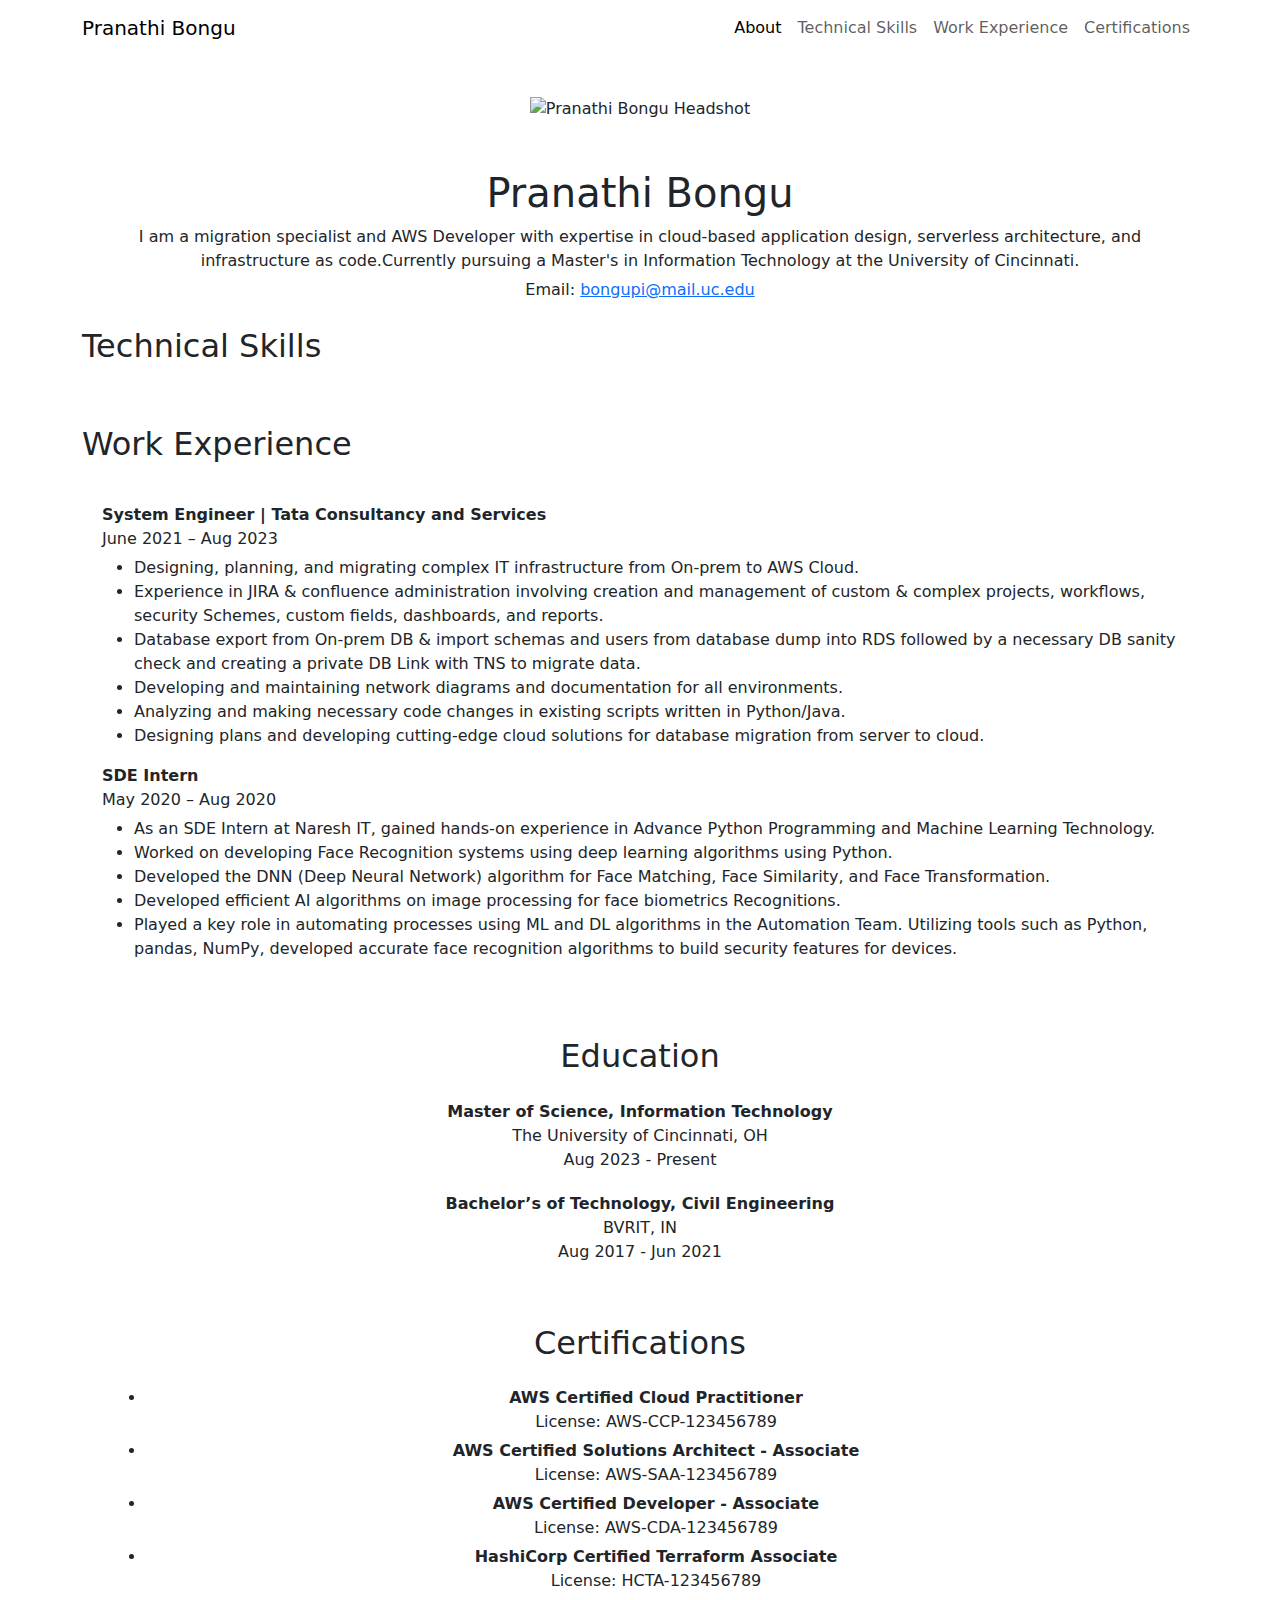
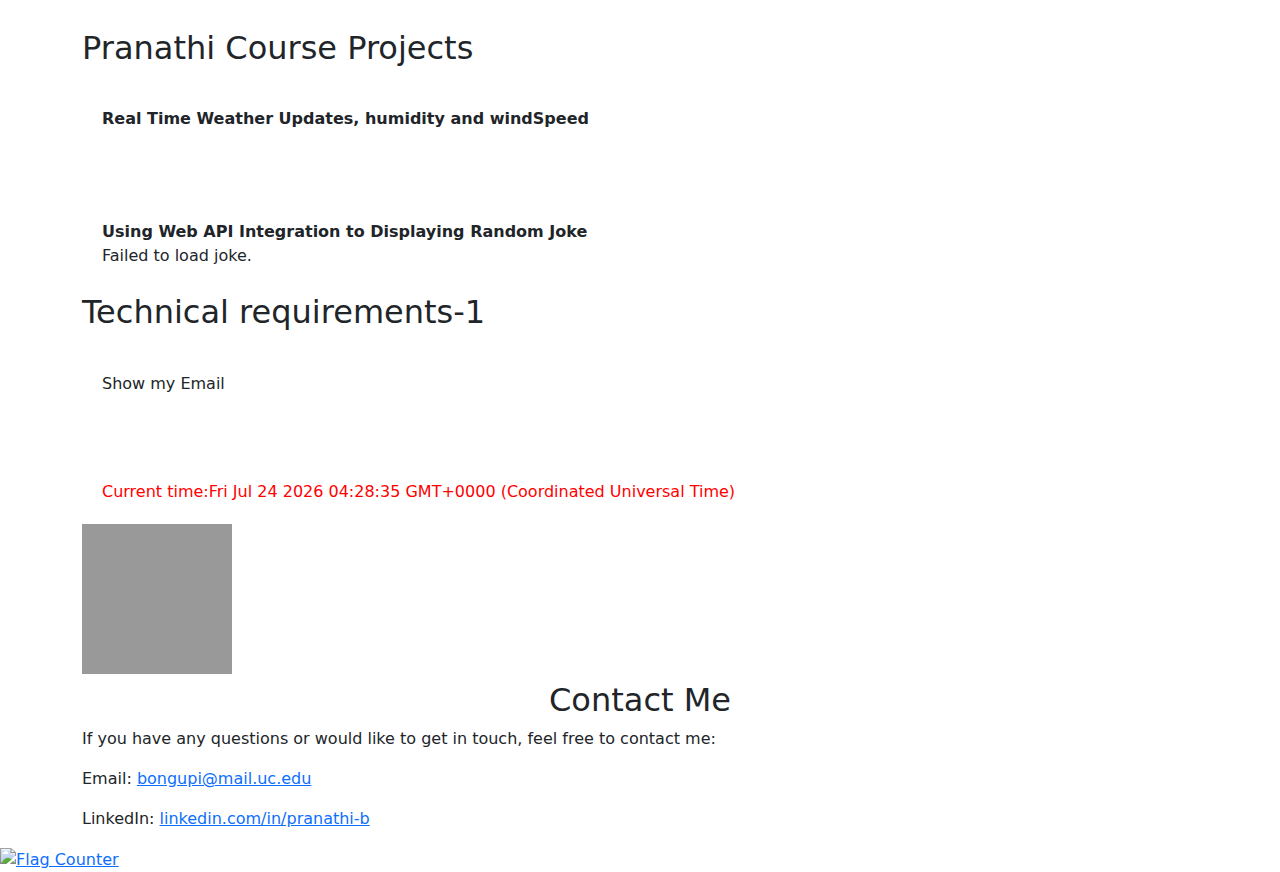
==== index.html @ b78bced4 "Add files via upload" ====
<!DOCTYPE html>
<html lang="en">

<head>
    <meta charset="utf-8">
    <meta http-equiv="X-UA-Compatible" content="IE=edge">
    <title>Pranathi Bongu - Portfolio</title>
    <meta name="description" content="Professional portfolio of Pranathi Bongu, showcasing skills, work experience, and projects.">
    <meta name="viewport" content="width=device-width, initial-scale=1">
    <!-- Bootstrap CSS -->
    <link rel="stylesheet" href="https://stackpath.bootstrapcdn.com/bootstrap/5.1.3/css/bootstrap.min.css">
    <!-- Custom CSS -->
    <link rel="stylesheet" href="./styles/style.css">
    <!-- Font Awesome -->
    <link rel="stylesheet" href="https://cdnjs.cloudflare.com/ajax/libs/font-awesome/5.15.4/css/all.min.css">
    <!-- Google Fonts -->
    <link href="https://fonts.googleapis.com/css2?family=Roboto:wght@400;500;700&display=swap" rel="stylesheet">
    <!-- jQuery -->
    <script src="https://ajax.googleapis.com/ajax/libs/jquery/3.5.1/jquery.min.js"></script>
    <!-- Vue.js -->
    <script src="https://cdn.jsdelivr.net/npm/vue@2.6.14/dist/vue.js"></script>
    <!-- React and ReactDOM -->
    <script src="https://unpkg.com/react@17/umd/react.development.js" crossorigin></script>
    <script src="https://unpkg.com/react-dom@17/umd/react-dom.development.js" crossorigin></script>
    <!-- Babel -->
    <script src="https://unpkg.com/@babel/standalone@7/babel.min.js"></script>
    <!-- Custom JavaScript -->
    <script src="./js/new-main.js" defer></script>
    <!-- Custom Fonts -->

</head>

<body>
        
            <div id="container--main" class="container">
                <nav class="navbar navbar-expand-lg navbar-light">
                <a class="navbar-brand" href="#">Pranathi Bongu</a>
                <button class="navbar-toggler" type="button" data-bs-toggle="collapse" data-bs-target="#navbarNav"
                    aria-controls="navbarNav" aria-expanded="false" aria-label="Toggle navigation">
                    <span class="navbar-toggler-icon"></span>
                </button>
                <div class="collapse navbar-collapse" id="navbarNav">
                    <ul class="navbar-nav ms-auto">
                        <li class="nav-item">
                            <a class="nav-link active" aria-current="page" href="#About">About</a>
                        </li>
                        <li class="nav-item">
                            <a class="nav-link" href="#technical-skills">Technical Skills</a>
                        </li>
                        <li class="nav-item">
                            <a class="nav-link" href="#work-experience">Work Experience</a>
                        </li>
                        <li class="nav-item">
                            <a class="nav-link" href="#certifications">Certifications</a>
                        </li>
                    </ul>
                </div>
            </nav>




        <section id="About" class="section--page text-center">
            <div id="wrapper--hero" class="section--page">
            <div class="container-fluid bg-1 text-center">
                    <img id="profile-pic" src="./images/headshot-2.jpg" alt="Pranathi Bongu Headshot">
                    <div>
                        <h1 class="mt-5">Pranathi Bongu</h1>
                        <p class="bio">I am a migration specialist and AWS Developer with expertise in cloud-based application design, serverless architecture, and infrastructure as code.Currently pursuing a Master's in Information Technology at the University of Cincinnati.</p>
                        <p>Email: <a href="mailto:bongupi@mail.uc.edu">bongupi@mail.uc.edu</a></p>
                    </div>
            </div>
        </div>
        </section>

        <!-- Technical Skills Section -->
        <section id="technical-skills" class="section--page">
            <h2>Technical Skills</h2>
        
            <div id="my-skills-app" class="container-fluid bg-1"></div>
        
            <style>
                .container-fluid.bg-1 {
                    padding: 20px;
                    margin-top: 20px;
                }
        
                .container-fluid.bg-1 p {
                    margin-bottom: 5px;
                }
        
                .container-fluid.bg-1 strong {
                    font-weight: bold;
                }
            </style>
        </section>

        <!-- Work Experience Section -->
        <section id="work-experience" class="section--page">
            <h2>Work Experience</h2>
        
            <div class="container-fluid bg-1">
                <div class="work-entry">
                    <strong>System Engineer | Tata Consultancy and Services</strong>
                    <p>June 2021 – Aug 2023</p>
                    <ul>
                        <li>Designing, planning, and migrating complex IT infrastructure from On-prem to AWS Cloud.</li>
                        <li>Experience in JIRA & confluence administration involving creation and management of custom & complex projects, workflows, security Schemes, custom fields, dashboards, and reports.</li>
                        <li>Database export from On-prem DB & import schemas and users from database dump into RDS followed by a necessary DB sanity check and creating a private DB Link with TNS to migrate data.</li>
                        <li>Developing and maintaining network diagrams and documentation for all environments.</li>
                        <li>Analyzing and making necessary code changes in existing scripts written in Python/Java.</li>
                        <li>Designing plans and developing cutting-edge cloud solutions for database migration from server to cloud.</li>
                    </ul>
                </div>
        
                <div class="line-break"></div>
        
                <div class="work-entry">
                    <strong>SDE Intern</strong>
                    <p>May 2020 – Aug 2020</p>
                    <ul>
                        <li>As an SDE Intern at Naresh IT, gained hands-on experience in Advance Python Programming and Machine Learning Technology.</li>
                        <li>Worked on developing Face Recognition systems using deep learning algorithms using Python.</li>
                        <li>Developed the DNN (Deep Neural Network) algorithm for Face Matching, Face Similarity, and Face Transformation.</li>
                        <li>Developed efficient AI algorithms on image processing for face biometrics Recognitions.</li>
                        <li>Played a key role in automating processes using ML and DL algorithms in the Automation Team. Utilizing tools such as Python, pandas, NumPy, developed accurate face recognition algorithms to build security features for devices.</li>
                    </ul>
                </div>
            </div>
        </section>

        <section id="education" class="section--page">
            <div class="container">
                <div class="container-fluid bg-1 text-center">
                <h2 class="text-center mb-4">Education</h2>
                <div class="education-entry">
                    <strong>Master of Science, Information Technology</strong><br>
                    <span>The University of Cincinnati, OH</span><br>
                    <span>Aug 2023 - Present</span>
                </div>
                <div style="margin-bottom: 20px;"></div> <!-- Adding space between entries -->
                <div class="education-entry">
                    <strong>Bachelor’s of Technology, Civil Engineering</strong><br>
                    <span>BVRIT, IN</span><br>
                    <span>Aug 2017 - Jun 2021</span>
                </div>
                </div>
            </div>
        </section>

        <section id="certifications" class="section--page">
            <div class="container">
                <div class="container-fluid bg-1 text-center">
                <h2 class="text-center mb-4">Certifications</h2>
                <!-- Add your certifications content here -->
                <ul class="certification-list">
                    <li class="certification-item">
                        <strong>AWS Certified Cloud Practitioner</strong>
                        <p>License: AWS-CCP-123456789</p>
                    </li>
                    <li class="certification-item">
                        <strong>AWS Certified Solutions Architect - Associate</strong>
                        <p>License: AWS-SAA-123456789</p>
                    </li>
                    <li class="certification-item">
                        <strong>AWS Certified Developer - Associate</strong>
                        <p>License: AWS-CDA-123456789</p>
                    </li>
                    <li class="certification-item">
                        <strong>HashiCorp Certified Terraform Associate</strong>
                        <p>License: HCTA-123456789</p>
                    </li>
                </ul>
                </div>
            </div>
        </section>
        <section id="Waph bongupi projects" class="section--page">
            <h2>Pranathi Course Projects</h2>
            <div class="container-fluid bg-1"> <strong> Real Time Weather Updates, humidity and 
                    windSpeed</strong>
                <p id="weather"></p>
            </div>
            <br>
            <div class="container-fluid bg-1"><strong>Using Web API
                    Integration to Displaying Random Joke</strong>

                <p id="joke-container"></p>
            </div>
        </section>
        <section id="Technical requirements-1" class="section--page">
            <h2>Technical requirements-1</h2>
            <div class="container-fluid bg-1">
                <div id="email" onclick="showhideEmail()">Show my Email</div>
                <script src="email.js"></script>
            </div>
            <br>
            <div class="container-fluid bg-1">
                <div id="digit-clock" style="color: red;"></div>
                <script>
                    function displayTime() {
                        document.getElementById('digit-clock').innerHTML = "Current time:" + new Date();
                    }
                    setInterval(displayTime, 500);
                </script>
            </div>
            <div> <canvas id="analog-clock" width="150" height="150" style="background-color:#999"></canvas>
                <script src="https://waph-uc.github.io/clock.js"></script>
                <script>
                    var canvas = document.getElementById("analog-clock");

                    var ctx = canvas.getContext("2d");

                    var radius = canvas.height / 2;

                    ctx.translate(radius, radius);
                    radius = radius * 0.9;

                    setInterval(drawClock, 1000);
                    function drawClock() {
                        drawFace(ctx, radius);

                        drawNumbers(ctx, radius);

                        drawTime(ctx, radius);
                    }</script>
            </div>
        </section>
            </div>
    <footer class="footer">
        <div class="container">
            <h2 style="
    text-align: center;
">Contact Me</h2>
            <div class="contact-info">
                <p>If you have any questions or would like to get in touch, feel free to contact me:</p>
                <p>Email: <a href="mailto:bongupi@mail.uc.edu">bongupi@mail.uc.edu</a></p>
                <p>LinkedIn: <a href="https://www.linkedin.com/in/pranathi-b-225149260" target="_blank">linkedin.com/in/pranathi-b</a></p>
            </div>
        </div>
    </footer>

    <script>

        let lastVisitTime = document.cookie.match(/(^|;) ?lastVisit=([^;]*)(;|$)/);
        let message = lastVisitTime ? "Welcome back! Your last visit was " + lastVisitTime[2] : "Welcome to my homepage!";
        alert(message);

        
        let currentDate = new Date();
        let expirationDate = new Date(currentDate.getTime() + 30 * 86400000); // 86400000 ms in a day
        document.cookie = `lastVisit=${currentDate}; expires=${expirationDate.toUTCString()}; path=/`;



        function fetchJoke() {
            $.ajax({
                url: 'https://v2.jokeapi.dev/joke/Any',
                type: 'GET',
                success: function (data) {
                    var joke = data.setup ? data.setup + ' ' + data.delivery : data.joke;
                    $('#joke-container').text(joke);
                },
                error: function () {
                    $('#joke-container').text('Failed to load joke.');
                }
            });
        }

        fetchJoke(); 
        setInterval(fetchJoke, 60000); 

        $(document).ready(function () {
            const apiKey = 'e14b293239674d558c6d32069774b83d';
            const weatherEndpoint =` https://api.weatherbit.io/v2.0/current?&key=${apiKey}&city=Cincinnati&country=US`;
            $.get(weatherEndpoint, function (response) {
                const currentTemp = response.data[0].temp;
                const humidity = response.data[0].rh;
                const windSpeed = response.data[0].wind_spd;
                $('#weather').html(`The Current Temperature in Cincinnati using weatherbit.io: ${currentTemp}°C, humidity is ${humidity} and Wind Speed is ${windSpeed}`);
            });
        });


    </script>
    <script type="text/babel">
        class MyskillsApp extends React.Component {
            state = {
                programming_languages :['Shell Scripting', 'SQL', 'Python', 'C'],
                cloud_skills:['AWS', 'GCP'],
                databases : ['Oracle 11g', 'MySQL', 'NoSQL', 'PLSQL', 'MONGO DB', 'Amazon DynamoDB'],
                frameworks :['.Net', 'Spring Boot'],
                tools :['Terraform', 'Jenkins', 'JIRA', 'Eclipse', 'GitHub', 'MSOffice', 'Power BI'],
                platforms : ['Windows', 'Linux'],
                ide : ['Visual Studio Code']
            };
    

            renderSkillsJoinMethod(skills) {
                return skills.join(', ');
            }

            render() {
                const { programming_languages, cloud_skills, databases, frameworks, tools, platforms, ide
                 } = this.state;
                return (
                    <div>
                        <p><strong>► Programming Languages:</strong> {this.renderSkillsJoinMethod(programming_languages)}</p>
                        <p><strong>► Cloud Skills:</strong> {this.renderSkillsJoinMethod(cloud_skills)}</p>
                        <p><strong>► Databases:</strong> {this.renderSkillsJoinMethod(databases)}</p>
                        <p><strong>► Frameworks:</strong> {this.renderSkillsJoinMethod(frameworks)}</p>
                        <p><strong>► Tools:</strong> {this.renderSkillsJoinMethod(tools)}</p>
                        <p><strong>► Platforms:</strong> {this.renderSkillsJoinMethod(platforms)}</p>
                        <p><strong>► IDE:</strong> {this.renderSkillsJoinMethod(ide)}</p>
                    </div>
                );
            }
        
        

        }
        ReactDOM.render(<MyskillsApp />, document.getElementById('my-skills-app'));
    </script>
   
    <!-- Flag Counter -->
    <div class="flag-counter">
        <a href="http://s01.flagcounter.com/more/EXT"><img
            src="https://s01.flagcounter.com/count2/EXT/bg_FFFFFF/txt_000000/border_CCCCCC/columns_3/maxflags_6/viewers_0/labels_1/pageviews_1/flags_0/percent_0/"
            alt="Flag Counter" border="0"></a>
    </div>
    
    <!-- Assume new-main.js is a different JS file for custom interactions -->
    </div>

    <!-- Footer and other sections remain the same -->

</body>

</html>
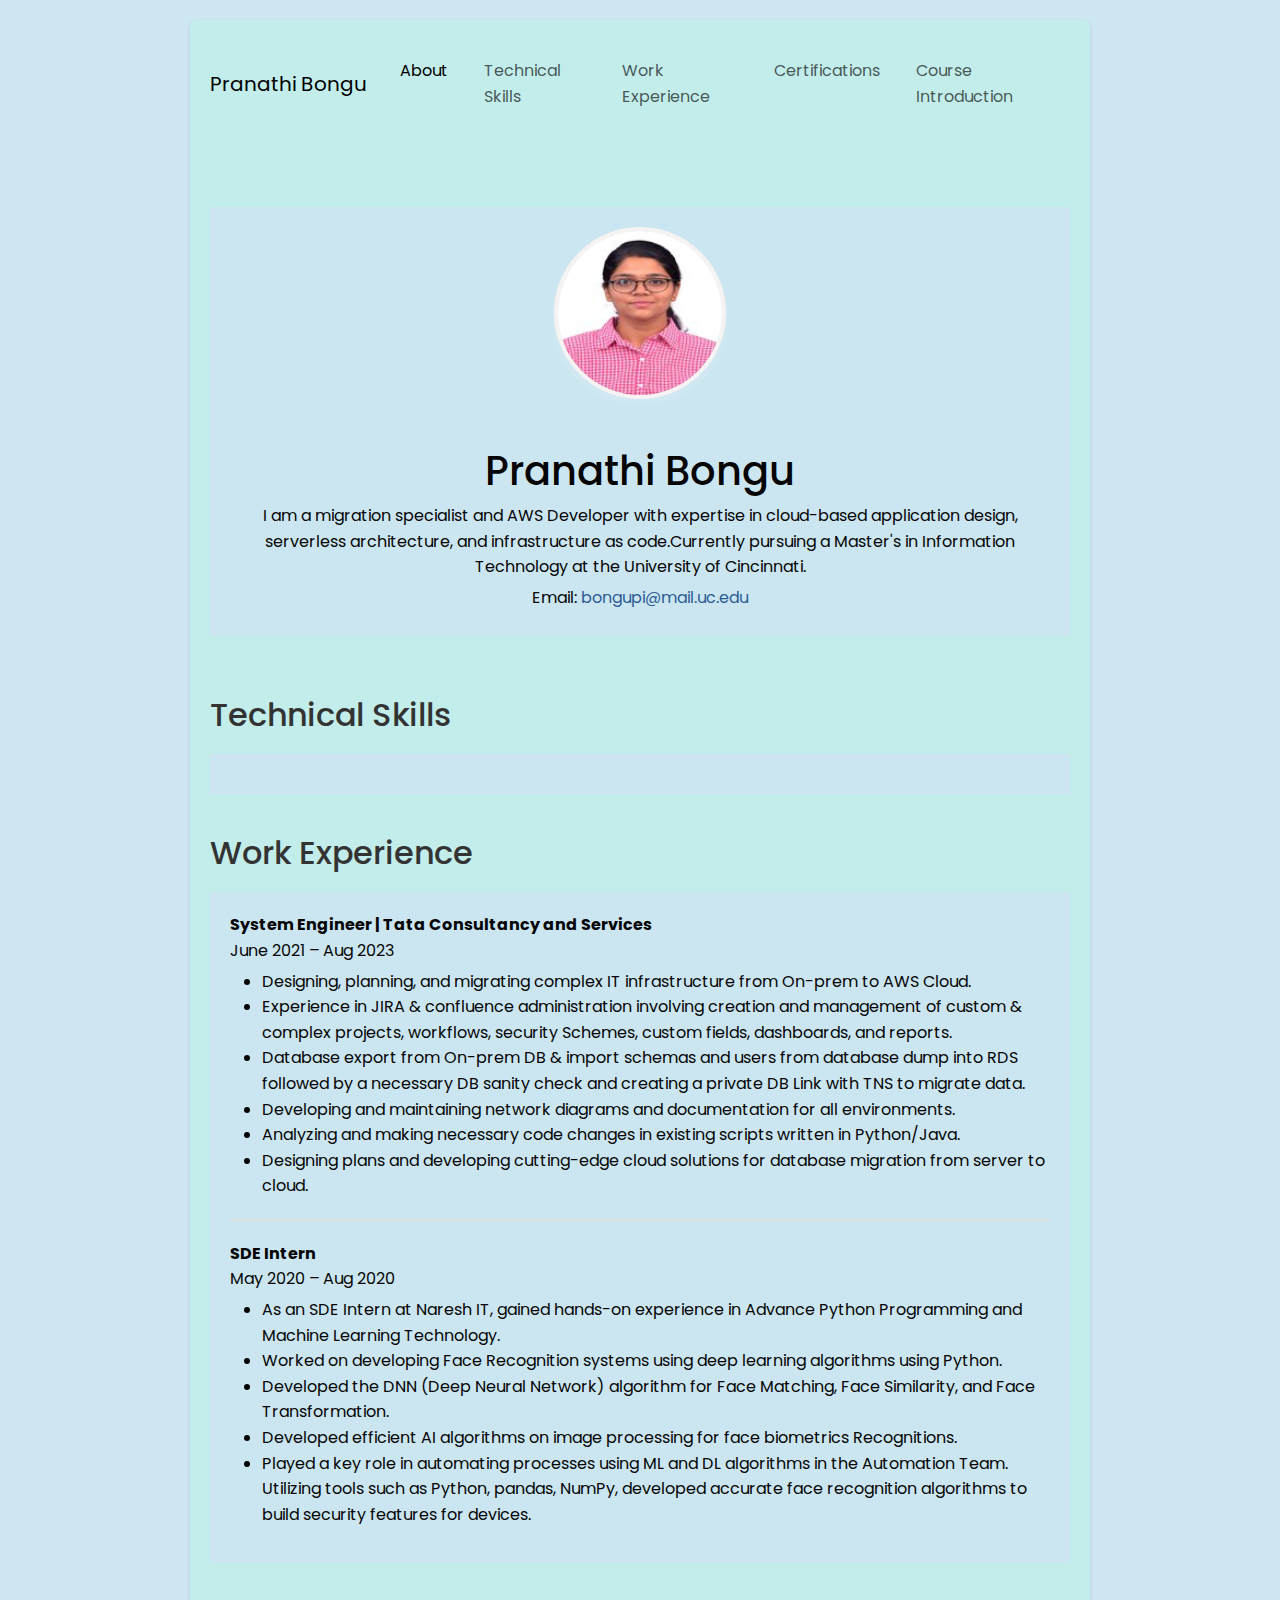
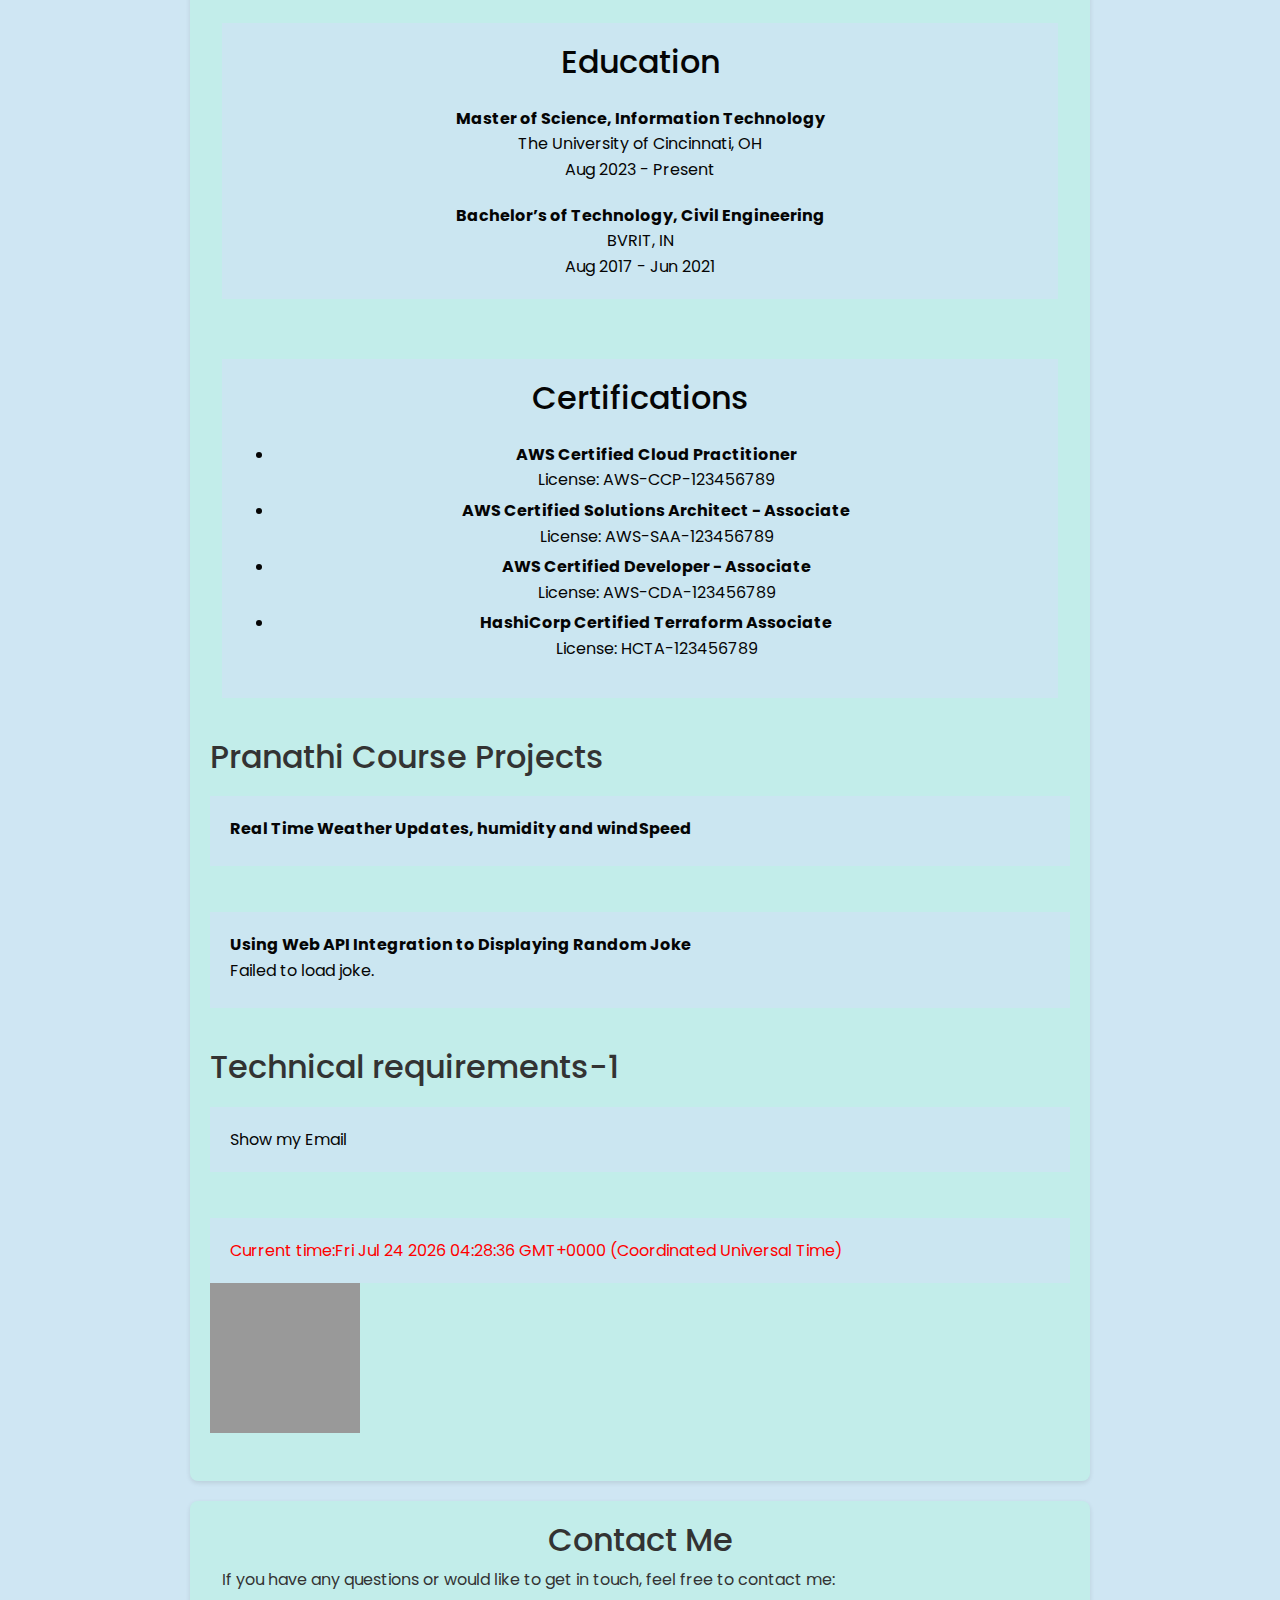
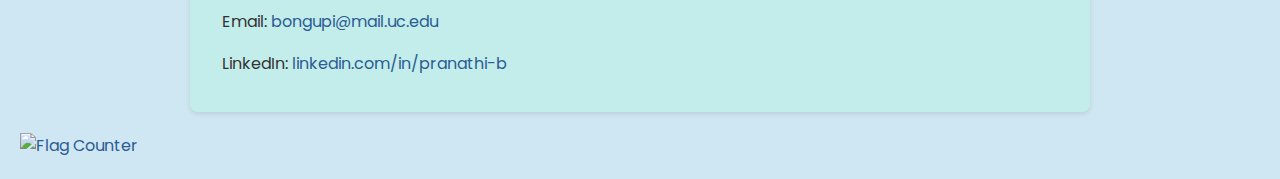
==== commit 7b03b618: "Update index.html" ====
--- a/index.html
+++ b/index.html
@@ -53,6 +53,9 @@
                         <li class="nav-item">
                             <a class="nav-link" href="#certifications">Certifications</a>
                         </li>
+                        <li>
+                            <a class="nav-item nav-link" href="waph.html">Course Introduction</a>
+                        </li>
                     </ul>
                 </div>
             </nav>
@@ -335,4 +338,4 @@
 
 </body>
 
-</html>+</html>
--- a/styles/style.css
+++ b/styles/style.css
@@ -0,0 +1,156 @@
+@import url('https://fonts.googleapis.com/css2?family=Poppins:wght@300;400;500;600;700&display=swap');
+
+:root {
+    --textColor: #333;
+    --subTextColor: #555;
+    --linkColor: #bbd6f5;
+    --borderColor: #e0e0e0;
+    --bgColor: #cfe6f3; 
+    --highlightColor: #de2ca0;
+    --fontFamily: 'Poppins', sans-serif; 
+}
+
+
+* {
+    margin: 0;
+    padding: 0;
+    box-sizing: border-box;
+    font-family: var(--fontFamily);
+}
+
+
+* {
+    margin: 0;
+    padding: 0;
+    box-sizing: border-box;
+    font-family: var(--fontFamily);
+}
+
+body {
+    background-color: var(--bgColor);
+    color: var(--textColor);
+    line-height: 1.6;
+    padding: 20px;
+}
+
+a {
+    color: #2c5c94;
+    text-decoration: none;
+}
+
+a:hover {
+    text-decoration: underline;
+}
+
+#container--main, footer {
+    max-width: 900px;
+    margin: auto;
+    /* background: #a3cfcc; */
+    background: #c2edea;
+    box-shadow: 0 2px 5px rgba(0, 0, 0, 0.1);
+    padding: 20px;
+    border-radius: 8px;
+}
+
+footer{
+    margin-top: 20px;
+}
+
+.section--page {
+    padding: 20px 0; /* Adjust this value to reduce space */
+}
+
+#profile-pic {
+    border-radius: 50%;
+    border: 4px solid #f7f3f3;
+    width: 172px; /* Adjust the width as desired */
+    height: 172px; /* Adjust the height as desired */
+    box-shadow: 0 4px 8px rgba(249, 248, 248, 0.2);
+    object-fit: cover;
+    display: block;
+    margin: 0 auto;
+}
+
+.navbar {
+    margin-bottom: 20px;
+    border-radius: 8px;
+    overflow: hidden;
+}
+
+.navbar-nav .nav-link {
+    padding: 10px 15px;
+    border-radius: 4px;
+    margin: 0 10px; /* Increase spacing between navbar items */
+    transition: background-color 0.2s ease-in-out;
+}
+
+.navbar-nav .nav-link:hover {
+    background-color: var(--borderColor);
+}
+
+.line-break {
+    background-color: var(--borderColor);
+    height: 2px;
+    margin: 20px 0;
+}
+
+
+@keyframes typewriter {
+    from {
+      width: 0;
+    }
+    to {
+      width: 710px;
+    }
+}
+
+@keyframes blinkTextCursor {
+    from {
+      border-right-color: hsl(0, 0%, 80%);
+    }
+    to {
+      border-right-color: transparent;
+    }
+}
+
+.bg-1{
+    background-color: #cbe6f1;
+    color: #050505;
+}
+
+.container-fluid {
+    padding-top: 20px;
+    padding-bottom: 20px;
+}
+
+footer#contact {
+    background-color: var(--bgColor);
+    padding: 20px;
+    text-align: center;
+    border-top: 1px solid var(--borderColor);
+    margin-top: 40px;
+}
+
+.flag-counter {
+    margin-top: 20px;
+}
+
+@media (max-width: 768px) {
+    .section--page {
+        padding-top: 1em;
+        padding-bottom: 1em;
+    }
+    #wrapper--hero {
+        flex-direction: column;
+        align-items: center;
+        text-align: center;
+    }
+    
+    .navbar {
+        flex-direction: column;
+    }
+    
+    .navbar-nav .nav-link {
+        margin: 5px 0;
+    }
+}
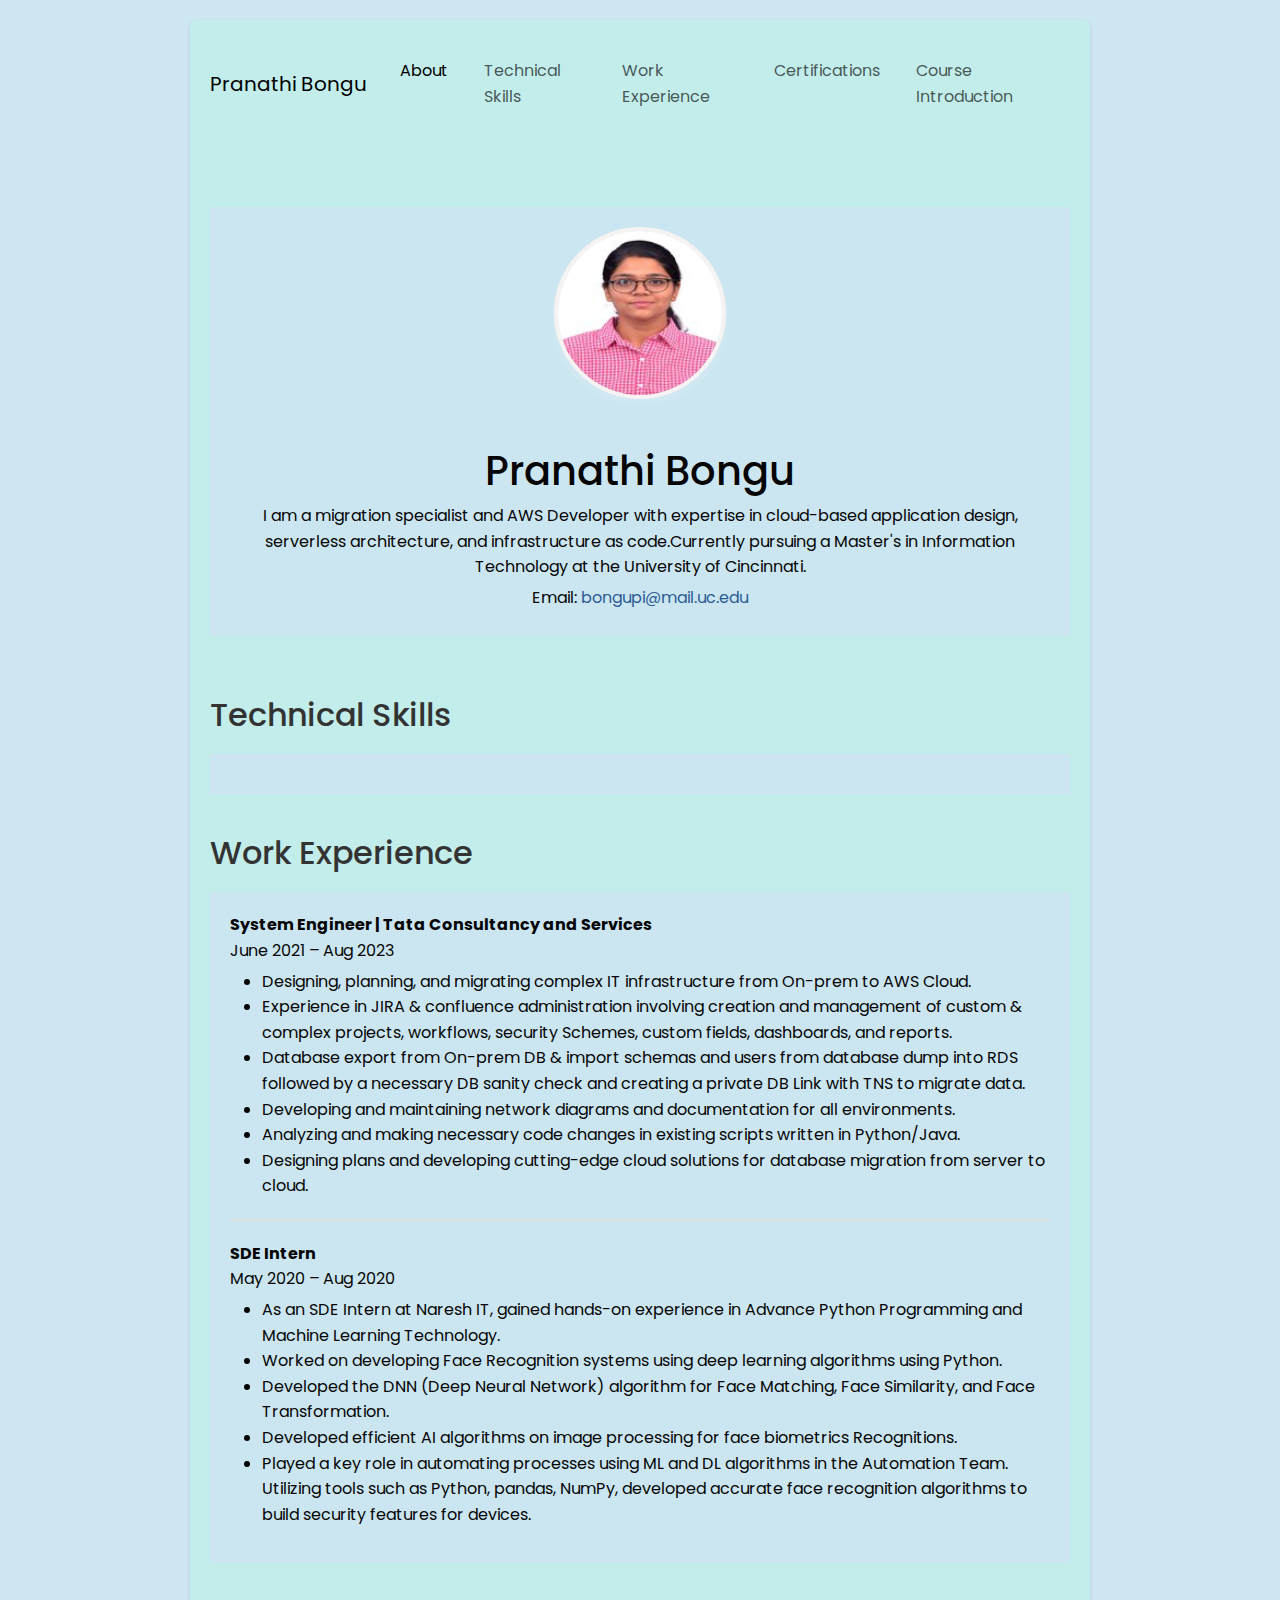
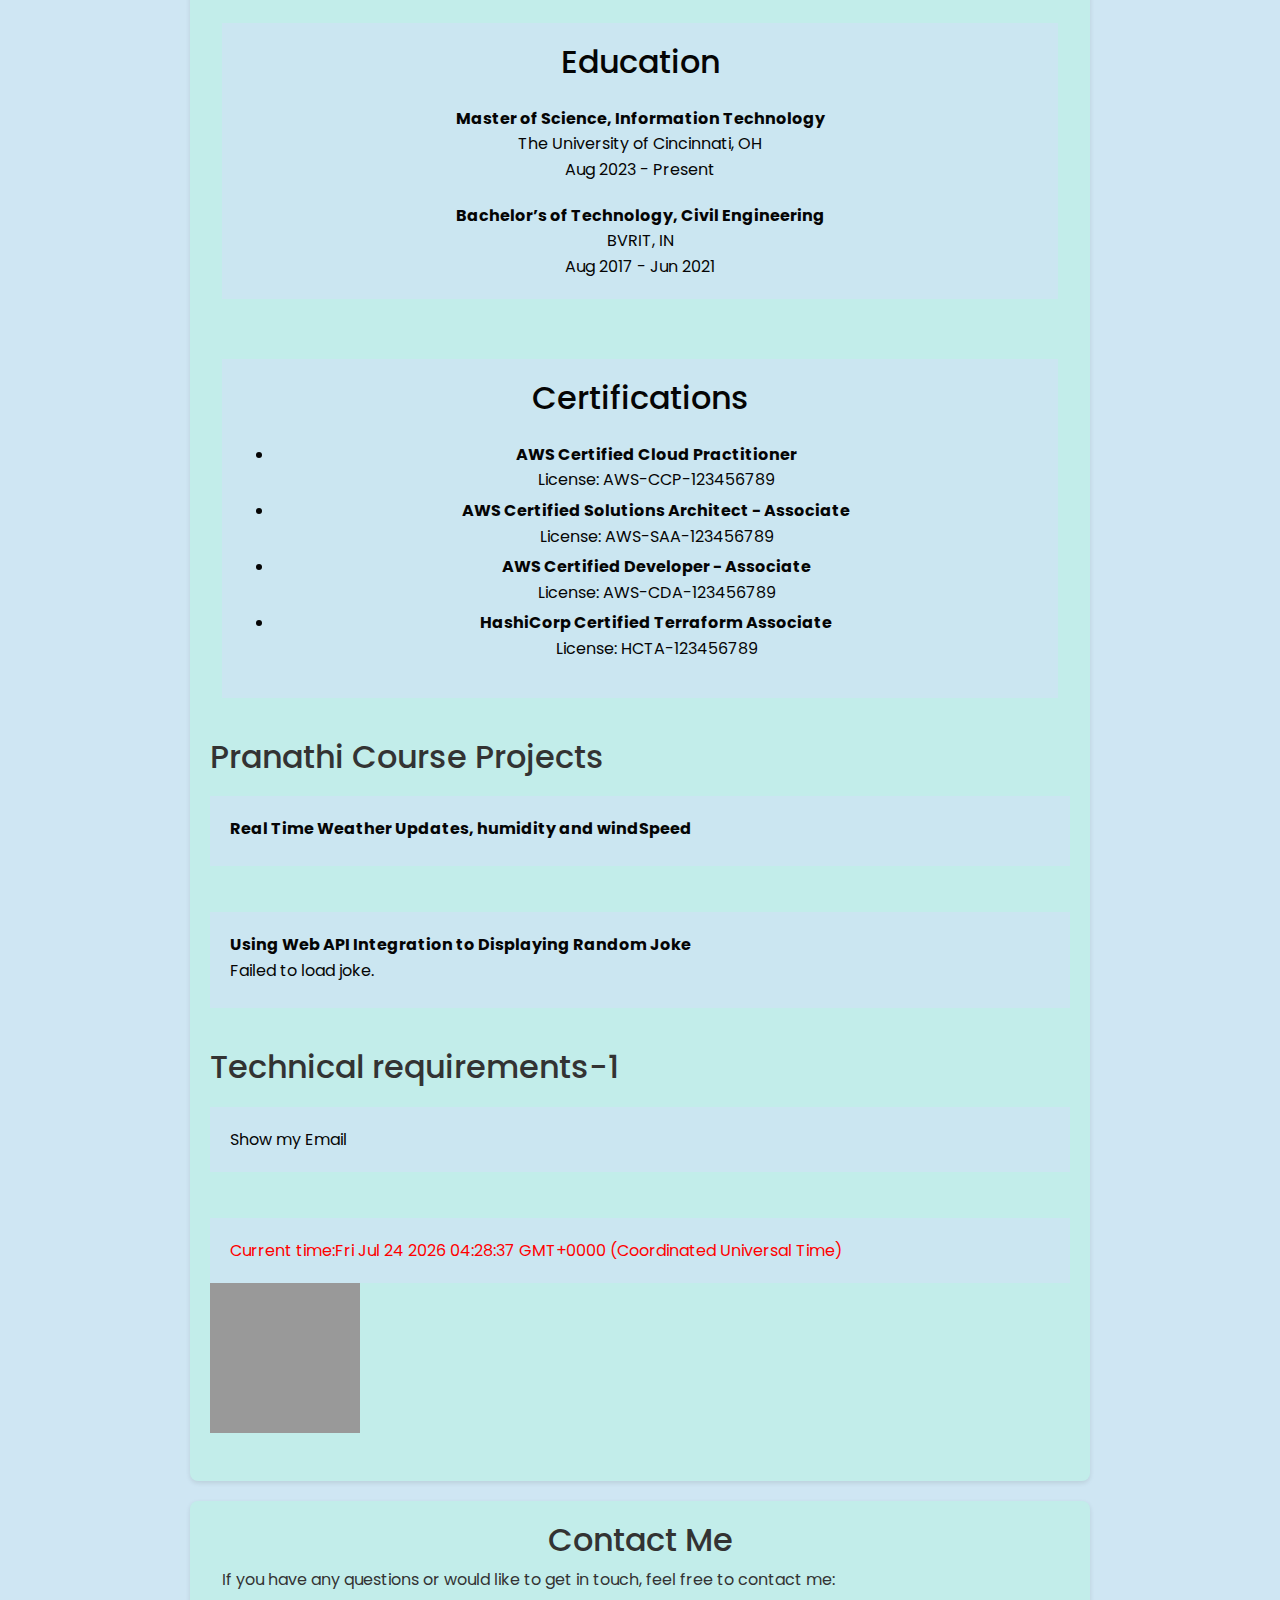
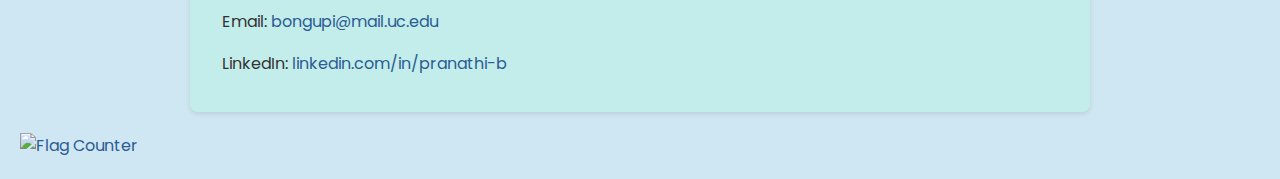
==== commit c528ce82: "Update index.html" ====
--- a/index.html
+++ b/index.html
@@ -10,7 +10,6 @@
     <!-- Bootstrap CSS -->
     <link rel="stylesheet" href="https://stackpath.bootstrapcdn.com/bootstrap/5.1.3/css/bootstrap.min.css">
     <!-- Custom CSS -->
-    <link rel="stylesheet" href="./styles/style.css">
     <!-- Font Awesome -->
     <link rel="stylesheet" href="https://cdnjs.cloudflare.com/ajax/libs/font-awesome/5.15.4/css/all.min.css">
     <!-- Google Fonts -->
@@ -27,6 +26,166 @@
     <!-- Custom JavaScript -->
     <script src="./js/new-main.js" defer></script>
     <!-- Custom Fonts -->
+    <link rel="stylesheet"
+        href="https://fonts.googleapis.com/css2?family=Readex+Pro:wght@300;400;500;600;700&display=swap">
+    <style>
+        @import url('https://fonts.googleapis.com/css2?family=Poppins:wght@300;400;500;600;700&display=swap');
+
+:root {
+    --textColor: #333;
+    --subTextColor: #555;
+    --linkColor: #bbd6f5;
+    --borderColor: #e0e0e0;
+    --bgColor: #cfe6f3; 
+    --highlightColor: #de2ca0;
+    --fontFamily: 'Poppins', sans-serif; 
+}
+
+
+* {
+    margin: 0;
+    padding: 0;
+    box-sizing: border-box;
+    font-family: var(--fontFamily);
+}
+
+
+* {
+    margin: 0;
+    padding: 0;
+    box-sizing: border-box;
+    font-family: var(--fontFamily);
+}
+
+body {
+    background-color: var(--bgColor);
+    color: var(--textColor);
+    line-height: 1.6;
+    padding: 20px;
+}
+
+a {
+    color: #2c5c94;
+    text-decoration: none;
+}
+
+a:hover {
+    text-decoration: underline;
+}
+
+#container--main, footer {
+    max-width: 900px;
+    margin: auto;
+    /* background: #a3cfcc; */
+    background: #c2edea;
+    box-shadow: 0 2px 5px rgba(0, 0, 0, 0.1);
+    padding: 20px;
+    border-radius: 8px;
+}
+
+footer{
+    margin-top: 20px;
+}
+
+.section--page {
+    padding: 20px 0; /* Adjust this value to reduce space */
+}
+
+#profile-pic {
+    border-radius: 50%;
+    border: 4px solid #f7f3f3;
+    width: 172px; /* Adjust the width as desired */
+    height: 172px; /* Adjust the height as desired */
+    box-shadow: 0 4px 8px rgba(249, 248, 248, 0.2);
+    object-fit: cover;
+    display: block;
+    margin: 0 auto;
+}
+
+.navbar {
+    margin-bottom: 20px;
+    border-radius: 8px;
+    overflow: hidden;
+}
+
+.navbar-nav .nav-link {
+    padding: 10px 15px;
+    border-radius: 4px;
+    margin: 0 10px; /* Increase spacing between navbar items */
+    transition: background-color 0.2s ease-in-out;
+}
+
+.navbar-nav .nav-link:hover {
+    background-color: var(--borderColor);
+}
+
+.line-break {
+    background-color: var(--borderColor);
+    height: 2px;
+    margin: 20px 0;
+}
+
+
+@keyframes typewriter {
+    from {
+      width: 0;
+    }
+    to {
+      width: 710px;
+    }
+}
+
+@keyframes blinkTextCursor {
+    from {
+      border-right-color: hsl(0, 0%, 80%);
+    }
+    to {
+      border-right-color: transparent;
+    }
+}
+
+.bg-1{
+    background-color: #cbe6f1;
+    color: #050505;
+}
+
+.container-fluid {
+    padding-top: 20px;
+    padding-bottom: 20px;
+}
+
+footer#contact {
+    background-color: var(--bgColor);
+    padding: 20px;
+    text-align: center;
+    border-top: 1px solid var(--borderColor);
+    margin-top: 40px;
+}
+
+.flag-counter {
+    margin-top: 20px;
+}
+
+@media (max-width: 768px) {
+    .section--page {
+        padding-top: 1em;
+        padding-bottom: 1em;
+    }
+    #wrapper--hero {
+        flex-direction: column;
+        align-items: center;
+        text-align: center;
+    }
+    
+    .navbar {
+        flex-direction: column;
+    }
+    
+    .navbar-nav .nav-link {
+        margin: 5px 0;
+    }
+}
+    </style>
 
 </head>
 
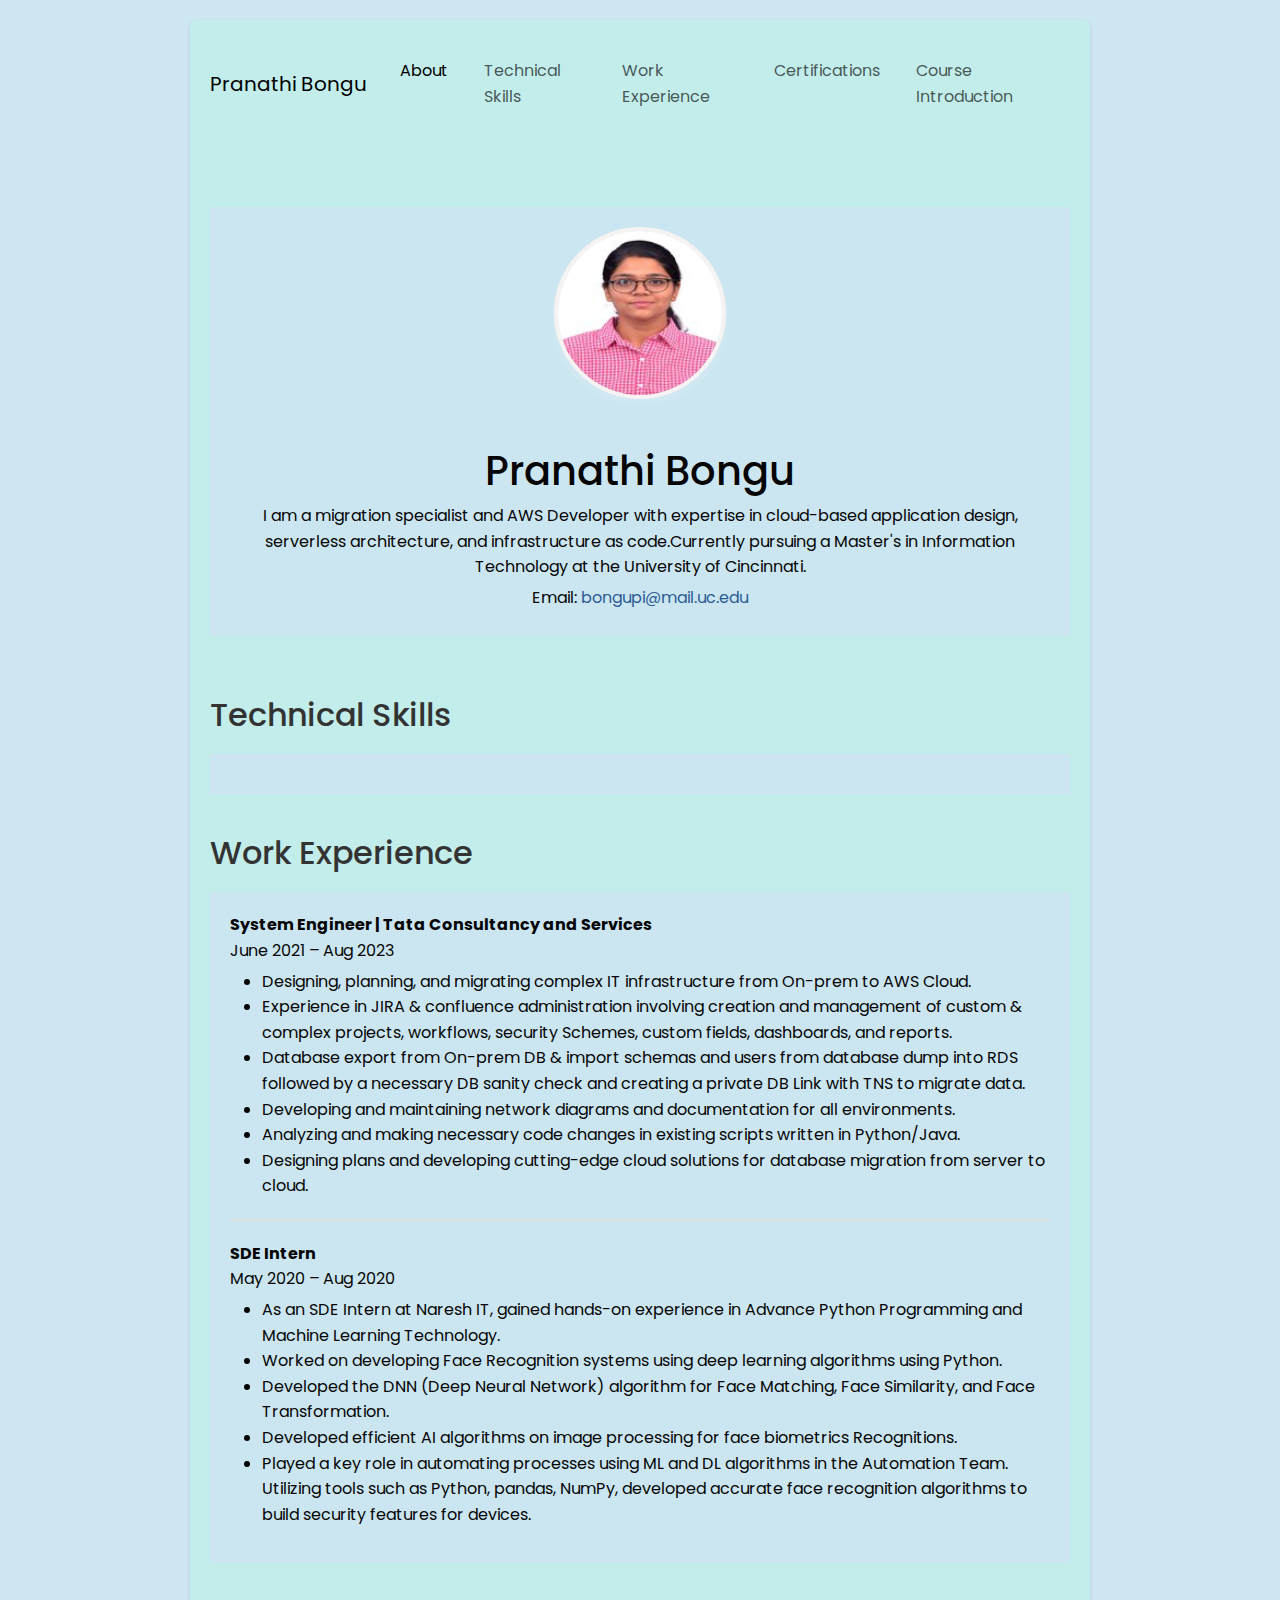
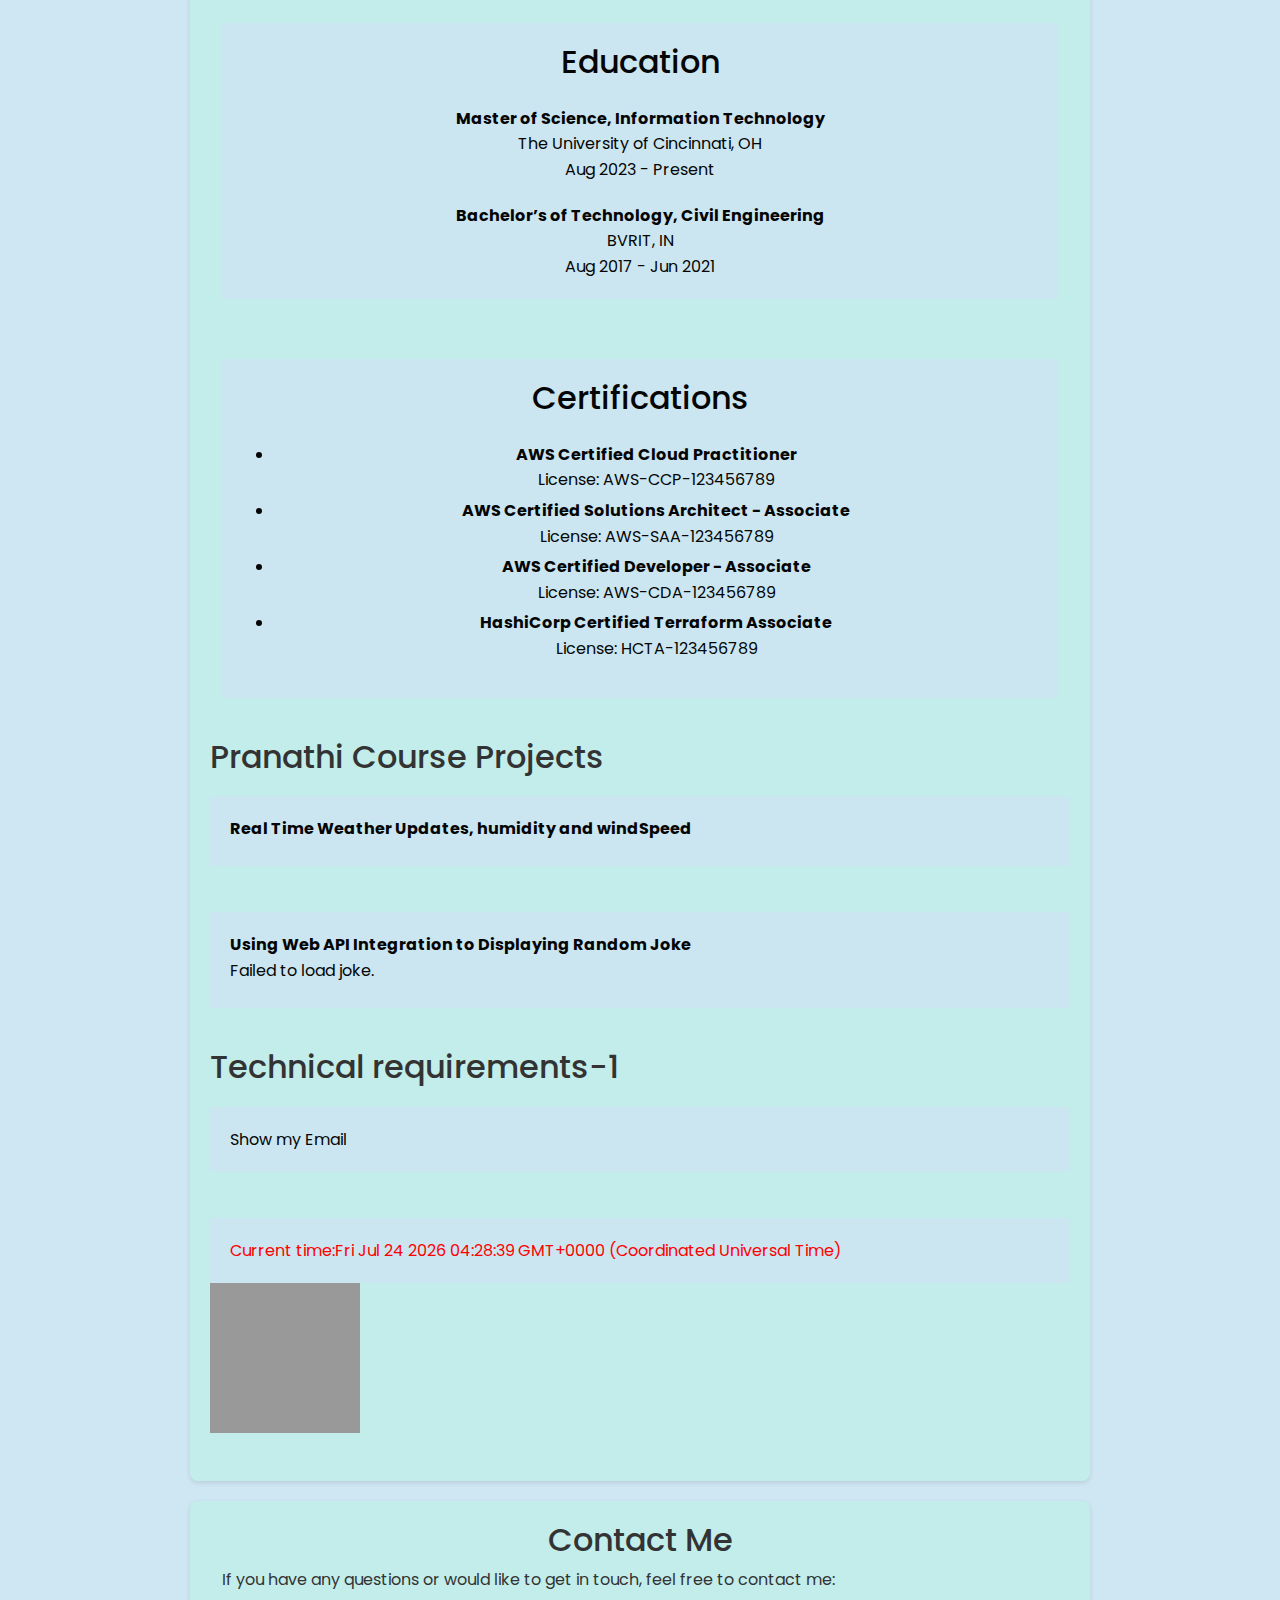
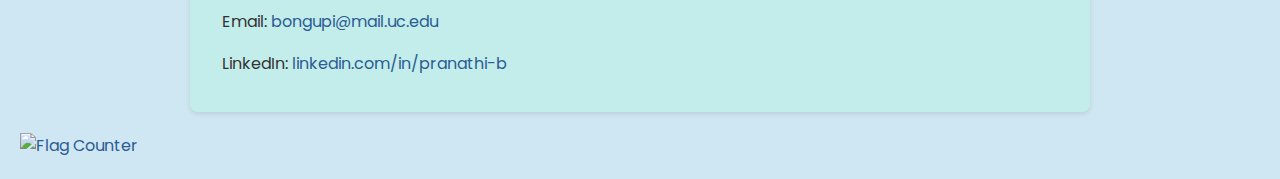
==== commit 5ef8c35a: "Update index.html" ====
--- a/index.html
+++ b/index.html
@@ -353,7 +353,24 @@
             <h2>Technical requirements-1</h2>
             <div class="container-fluid bg-1">
                 <div id="email" onclick="showhideEmail()">Show my Email</div>
-                <script src="email.js"></script>
+                <script>
+                    var shown = false;
+function showhideEmail() {
+  if (shown) {
+    document.getElementById("email").innerHTML = "Show my email";
+    shown = false;
+  } else {
+    var myemail =
+      "<a href= 'mailto:bongupi" +
+      "@" +
+      "ucmail. uc.edu'>bongupi" +
+      "@" +
+      "ucmail.uc.edu</a>";
+    document.getElementById("email").innerHTML = myemail;
+    shown = true;
+  }
+}
+                </script>
             </div>
             <br>
             <div class="container-fluid bg-1">
